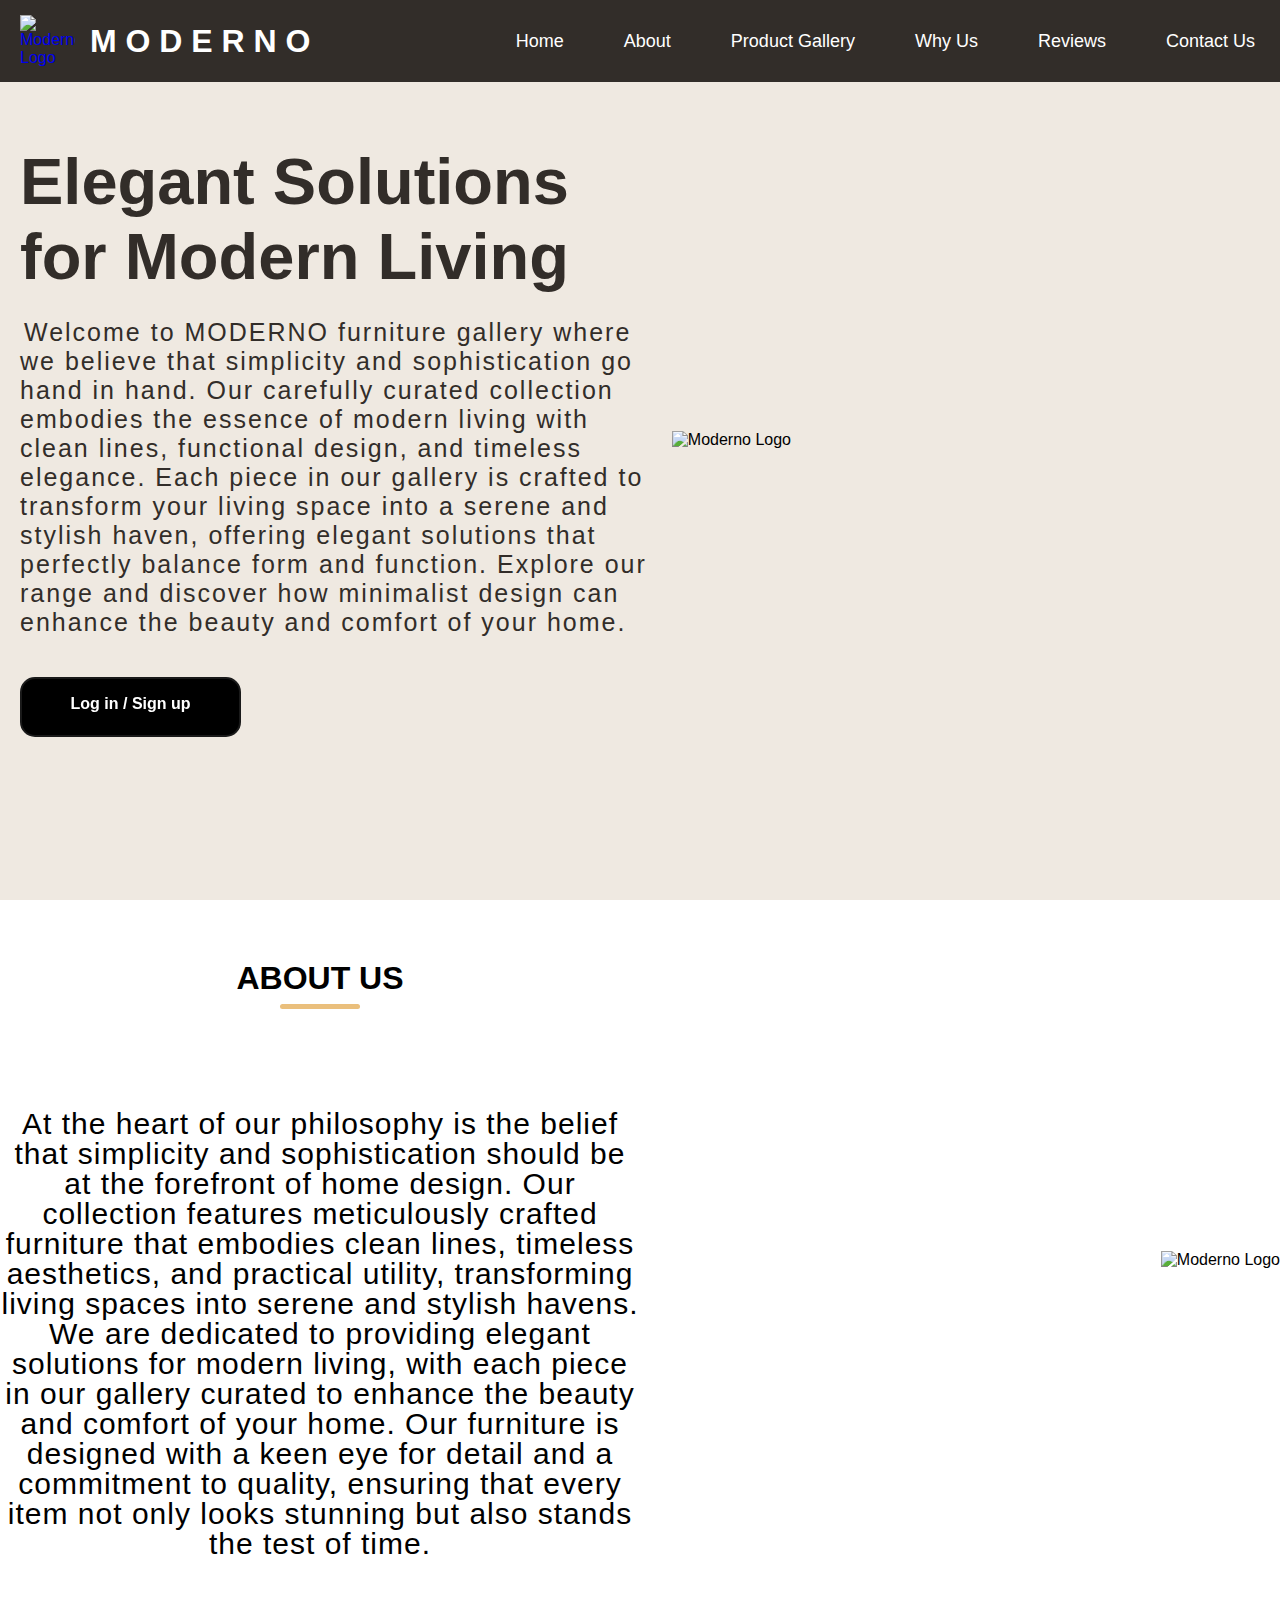
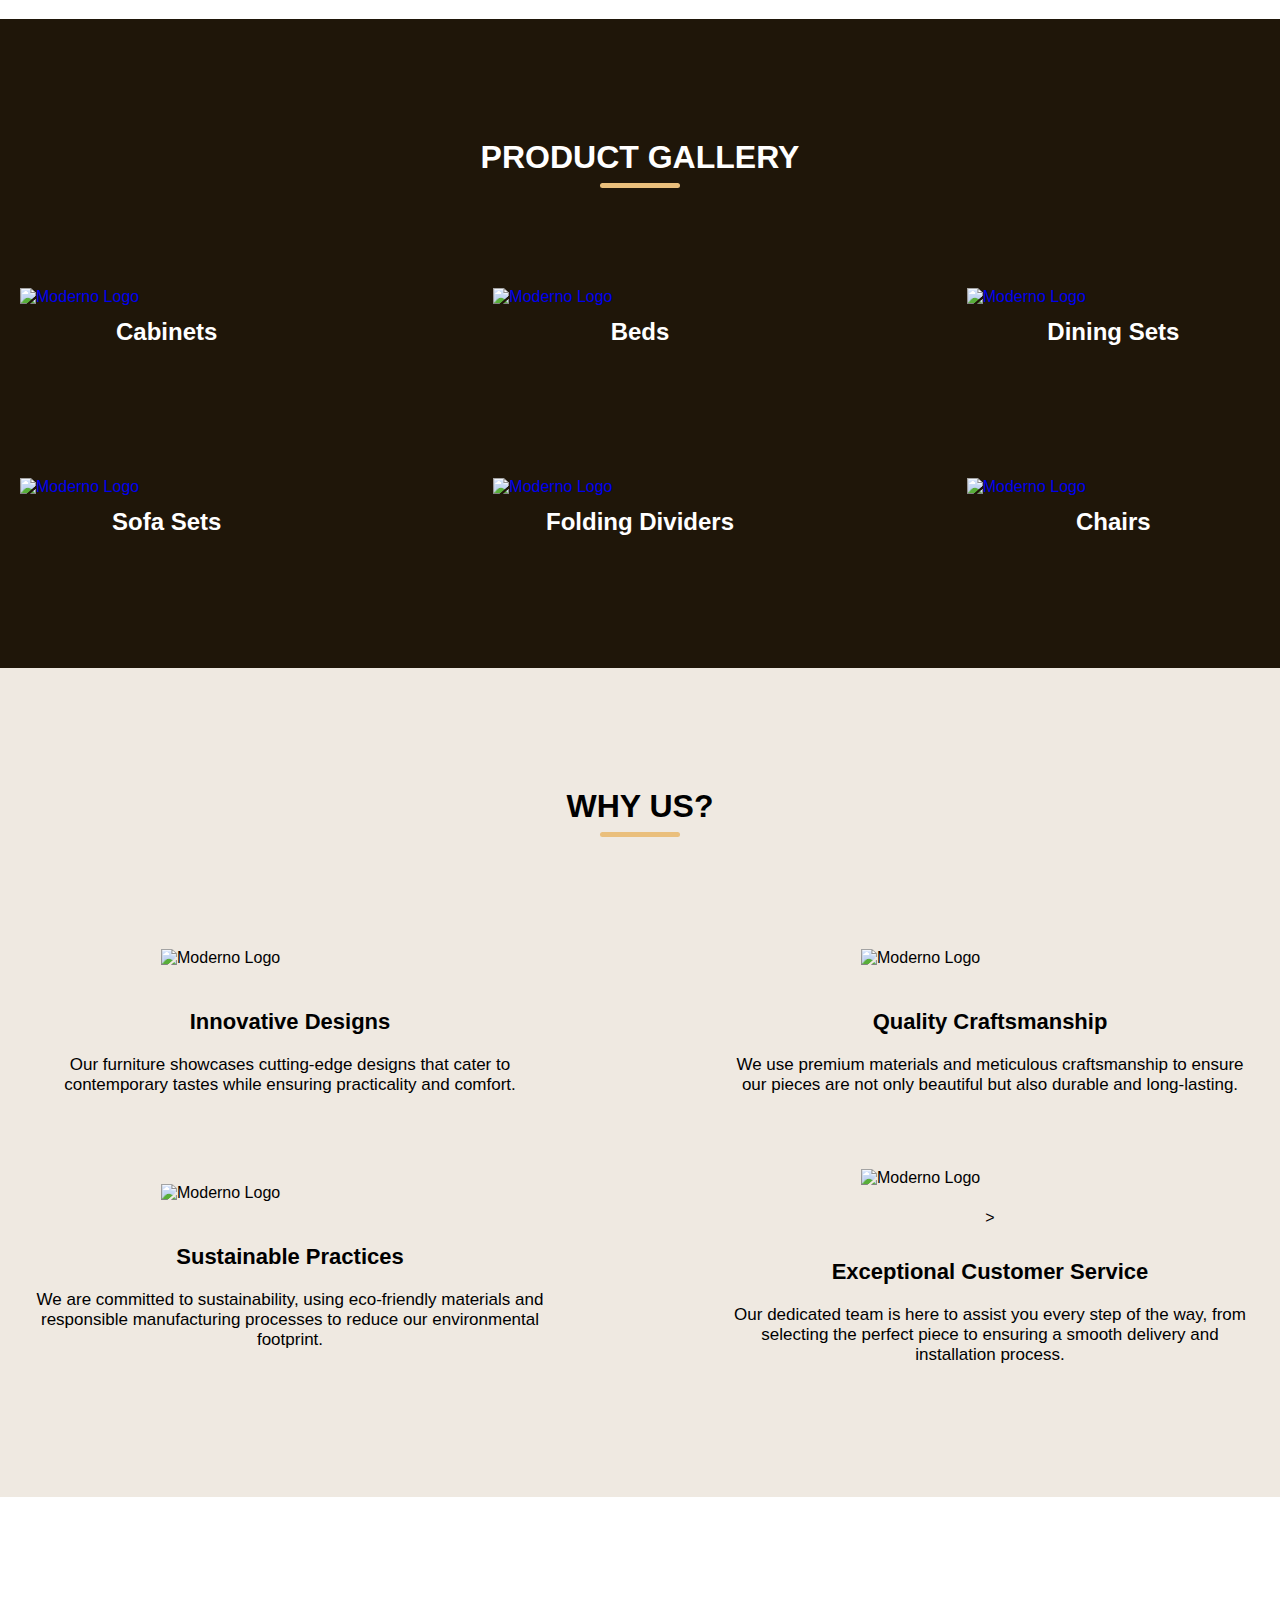
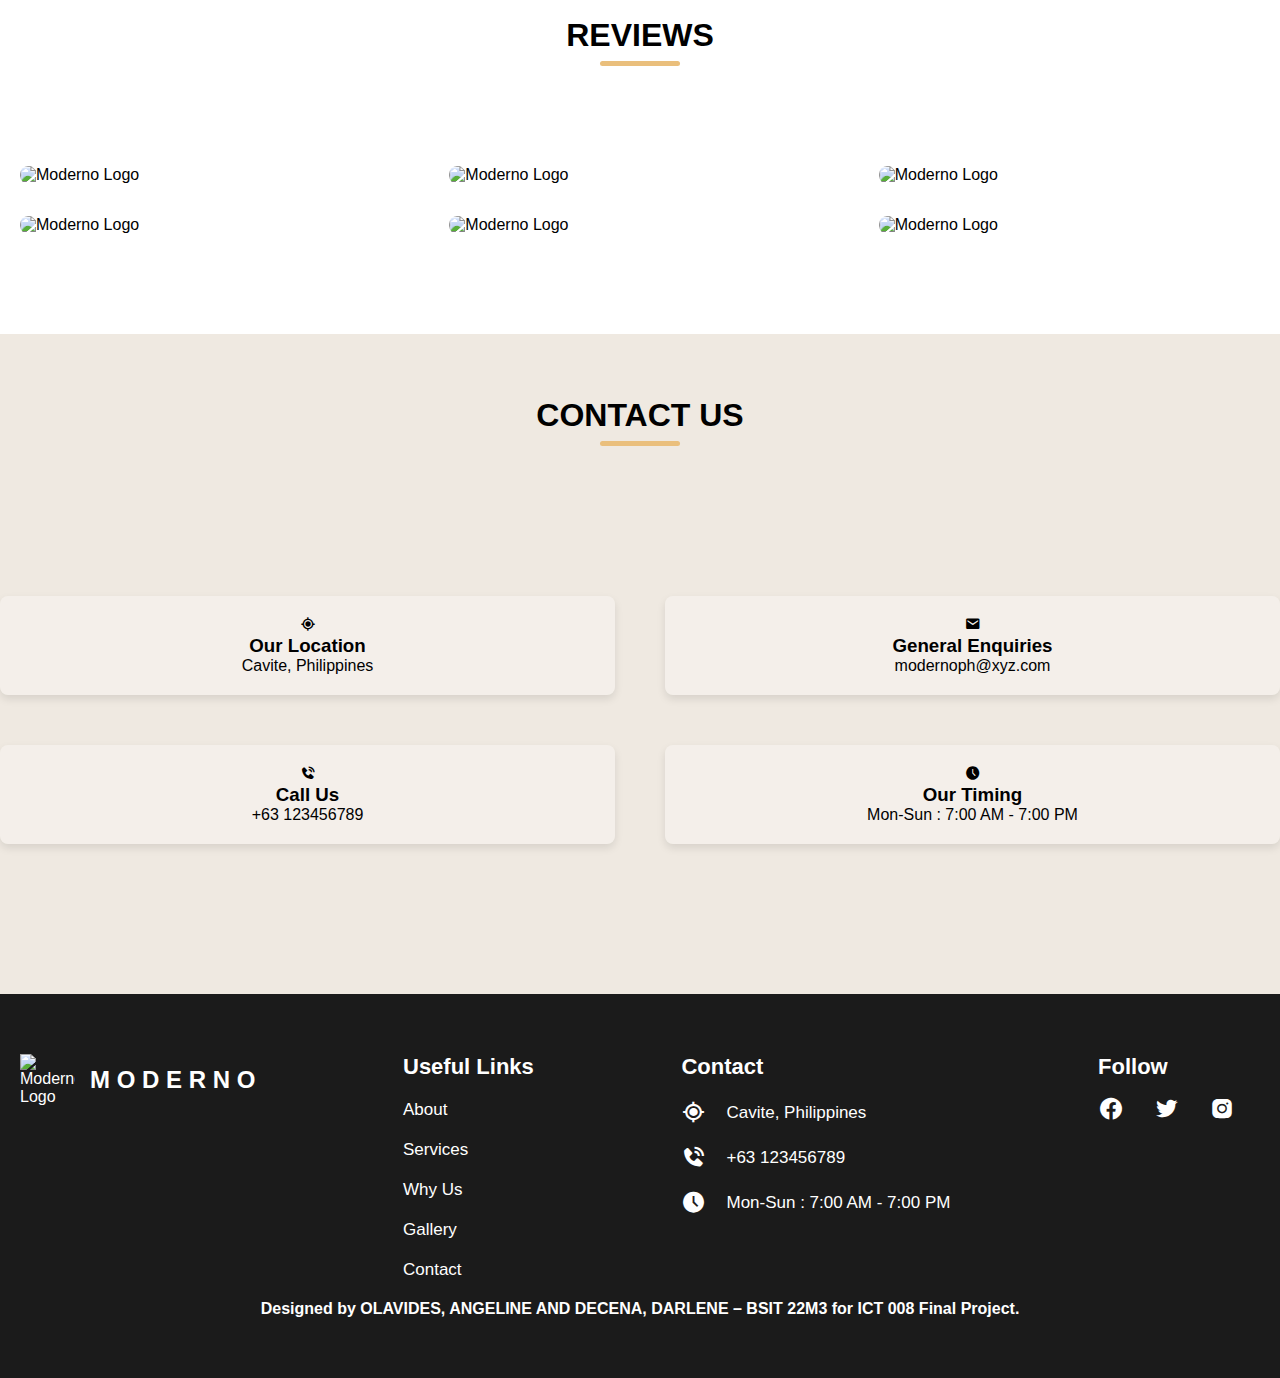
==== index.html @ 993a465d "Add files via upload" ====
<!DOCTYPE html>
<html>
  <head>
    <meta charset="UTF-8" />
    <meta name="viewport" content="width=device-width, initial-scale=1.0" />
    <title>M O D E R N O</title>
    <!-- CSS Link -->
    <link rel="stylesheet" href="style.css" />
    <!-- Box Icon Link for Icons -->
    <link
      href="https://unpkg.com/boxicons@2.1.4/css/boxicons.min.css"
      rel="stylesheet"
    />
  </head>
  <body>
    <!-- Header & Navbar Section -->
    <header>
      <nav>
        <div class="nav_logo">
          <a href="#">
            <img src="C:\Users\ACER\Downloads\Sample HCI\logo.jpg" alt="Moderno Logo" />
            <h2>M O D E R N O</h2>
          </a>
        </div>

        <input type="checkbox" id="click" />
        <label for="click">
          <i class="menu_btn bx bx-menu"></i>
          <i class="close_btn bx bx-x"></i>
        </label>

        <ul>
          <li><a href="#">Home</a></li>
          <li><a href="#about">About</a></li>
          <li><a href="#service">Product Gallery</a></li>
		  <li><a href="#why">Why Us</a></li>
          <li><a href="#gallery">Reviews</a></li>
          <li><a href="#contact">Contact Us</a></li>
        </ul>
      </nav>
    </header>

    <!-- Hero Section -->
    <section class="hero_section">
      <div class="section_container">
        <div class="hero_container">
          <div class="text_section">
            <h2>Elegant Solutions for Modern Living</h2>
          
            <p>
              Welcome to MODERNO furniture gallery
			  where we believe that simplicity and sophistication go hand in hand. 
			  Our carefully curated collection embodies the essence of modern living
			  with clean lines, functional design, and timeless elegance.
			  Each piece in our gallery is crafted to transform your living space
			  into a serene and stylish haven, offering elegant solutions that perfectly
			  balance form and function. Explore our range and discover how minimalist
			  design can enhance the beauty and comfort of your home.
            </p>
			<a href="popup.html" class="button-23" role="button" target="_blank">Log in / Sign up</a>

			
          </div>

          <div class="image_section">
            <img src="C:\Users\ACER\Downloads\Sample HCI\frontpic.png" alt="Moderno Logo" />
          </div>
        </div>
      </div>
    </section>

    <!-- About Us Section -->
    <section class="about_us" id="about">
      <div class="section_container">
        <div class="about_container">
          <div class="text_section">
            <h2 class="section_title">About Us</h2>
            <p>
              At the heart of our philosophy is the belief that simplicity and sophistication should be at the forefront of home design. 
			  Our collection features meticulously crafted furniture that embodies clean lines, timeless aesthetics, and practical utility, 
			  transforming living spaces into serene and stylish havens.
			  We are dedicated to providing elegant solutions for modern living, with each piece in our gallery curated to enhance the beauty
			  and comfort of your home. Our furniture is designed with a keen eye for detail and a commitment to quality, ensuring that every 
			  item not only looks stunning but also stands the test of time.
			  <br>
			  <br>
			  <br>
            </p>
          </div>

          <div class="image_section">
            <img src="C:\Users\ACER\Downloads\Sample HCI\logo.jpg" alt="Moderno Logo" />
          </div>
        </div>
      </div>
    </section>

    <!-- Services Section -->
   <section class="services" id="service">
  <h2 class="section_title">Product Gallery</h2>
  <div class="section_container">
    <div class="service_container">
      <div class="services_items">
        <a href="cabinets.html">
          <img src="C:\Users\ACER\Downloads\Sample HCI\cabinet.jpg" alt="Moderno Logo" />
          <div class="services_text">
            <h3>Cabinets</h3>
          </div>
        </a>
      </div>
          <div class="services_items">
		  <a href="beds.html">
           <img src="C:\Users\ACER\Downloads\Sample HCI\bed.jpg" alt="Moderno Logo" />
            <div class="services_text">			
              <h3>Beds</h3>              
            </div>
			</a>
          </div>
          <div class="services_items">
		   <a href="dining sets.html">
            <img src="C:\Users\ACER\Downloads\Sample HCI\dining.jpg" alt="Moderno Logo" />
            <div class="services_text">
              <h3>Dining Sets</h3>
            </div>
			</a>
          </div>
          <div class="services_items">
		  <a href="sofa sets.html">
            <img src="C:\Users\ACER\Downloads\Sample HCI\sofa.jpg" alt="Moderno Logo" />
            <div class="services_text">
              <h3>Sofa Sets</h3>

            </div>
			</a>
          </div>
          <div class="services_items">
		  <a href="folding dividers.html">
           <img src="C:\Users\ACER\Downloads\Sample HCI\divider.jpg" alt="Moderno Logo" />
            <div class="services_text">
              <h3>Folding Dividers</h3>
            </div>
			</a>
          </div>
          <div class="services_items">
		   <a href="L-Shape Sofas.html">
            <img src="C:\Users\ACER\Downloads\Sample HCI\lshape.jpg" alt="Moderno Logo" />
            <div class="services_text">
              <h3>Chairs</h3>
            </div>
			</a>
          </div>
        </div>
      </div>
    </section>

    <!-- Why Us Section -->
    <section class="why_us" id="why">
      <h2 class="section_title">Why Us?</h2>
      <div class="section_container">
        <div class="why_container">
          <div class="why_items">
            <img src="C:\Users\ACER\Downloads\Sample HCI\innovativedesigns.jpg" alt="Moderno Logo" />
            <div class="why_us_text">
              <h3>Innovative Designs</h3>
              <p>
               Our furniture showcases cutting-edge designs that cater to contemporary 
			   tastes while ensuring practicality and comfort.
              </p>
            </div>
          </div>
          <div class="why_items">
            <img src="C:\Users\ACER\Downloads\Sample HCI\quality.webp" alt="Moderno Logo" />
            <div class="why_us_text">
              <h3>Quality Craftsmanship</h3>
              <p>
               We use premium materials and meticulous craftsmanship to ensure
			   our pieces are not only beautiful but also durable and long-lasting.
              </p>
            </div>
          </div>
          <div class="why_items">
            <img src="C:\Users\ACER\Downloads\Sample HCI\sustainable.webp" alt="Moderno Logo" />
            <div class="why_us_text">
              <h3>Sustainable Practices</h3>
              <p>
                We are committed to sustainability, using eco-friendly materials and 
				responsible manufacturing processes to reduce our environmental footprint.
              </p>
            </div>
          </div>
		  <div class="why_items">
            <img src="C:\Users\ACER\Downloads\Sample HCI\customer.webp" alt="Moderno Logo" />>
            <div class="why_us_text">
              <h3>Exceptional Customer Service</h3>
              <p>
               Our dedicated team is here to assist you every step of the way, from selecting 
			   the perfect piece to ensuring a smooth delivery and installation process.
              </p>
            </div>
          </div>
        </div>
      </div>
    </section>

    <!-- Gallery Section -->
    <section class="gallery" id="gallery">
      <h2 class="section_title">Reviews</h2>
      <div class="section_container">
        <div class="gallery_container">
          <div class="gallery_items">
            <img src="C:\Users\ACER\Downloads\Sample HCI\r1.png" alt="Moderno Logo" />
          </div>
          <div class="gallery_items">
            <img src="C:\Users\ACER\Downloads\Sample HCI\r2.png" alt="Moderno Logo" />
          </div>
          <div class="gallery_items">
            <img src="C:\Users\ACER\Downloads\Sample HCI\r3.png" alt="Moderno Logo" />
          </div>
          <div class="gallery_items">
            <img src="C:\Users\ACER\Downloads\Sample HCI\r4.png" alt="Moderno Logo" />
          </div>
          <div class="gallery_items">
            <img src="C:\Users\ACER\Downloads\Sample HCI\r5.png" alt="Moderno Logo" />
          </div>
          <div class="gallery_items">
            <img src="C:\Users\ACER\Downloads\Sample HCI\r6.png" alt="Moderno Logo" />
          </div>
        </div>
      </div>
    </section>

    <!-- Contact Section -->
    <!-- Contact Section -->
<section class="contact" id="contact">
  <h2 class="section_title">Contact Us</h2>
  <div class="section_container">
    <div class="contact_container">
      <!-- Each contact item should be wrapped in a contact_item div -->
      <div class="contact_item">
        <div class="contact_items">
          <i class="bx bx-current-location"></i>
          <div class="contact_details">
            <h3>Our Location</h3>
            <p>Cavite, Philippines</p>
          </div>
        </div>
      </div>

      <div class="contact_item">
        <div class="contact_items">
          <i class="bx bxs-envelope"></i>
          <div class="contact_details">
            <h3>General Enquiries</h3>
            <p>modernoph@xyz.com</p>
          </div>
        </div>
      </div>

      <div class="contact_item">
        <div class="contact_items">
          <i class="bx bxs-phone-call"></i>
          <div class="contact_details">
            <h3>Call Us</h3>
            <p>+63 123456789</p>
          </div>
        </div>
      </div>

      <div class="contact_item">
        <div class="contact_items">
          <i class="bx bxs-time-five"></i>
          <div class="contact_details">
            <h3>Our Timing</h3>
            <p>Mon-Sun : 7:00 AM - 7:00 PM</p>
          </div>
        </div>
      </div>
    </div>
  </div>
</section>


    <!-- Footer Section -->
    <footer>
      <div class="section_container">
        <div class="footer_section">
          <div class="footer_logo">
            <a href="index.html">
              <img src="C:\Users\ACER\Downloads\Sample HCI\logo.jpg" alt="Moderno Logo" />
              <h2>M O D E R N O</h2>
            </a>
          </div>

          <div class="useful_links">
            <h3>Useful Links</h3>
            <ul>
              <li><a href="#about">About</a></li>
              <li><a href="#service">Services</a></li>
              <li><a href="#why">Why Us</a></li>
              <li><a href="#gallery">Gallery</a></li>
              <li><a href="#contact">Contact</a></li>
            </ul>
          </div>

          <div class="contact_us">
            <h3>Contact</h3>
            <ul>
              <li>
                <i class="bx bx-current-location"></i>
                <span>Cavite, Philippines</span>
              </li>
              <li>
                <i class="bx bxs-phone-call"></i> <span>+63 123456789</span>
              </li>
              <li>
                <i class="bx bxs-time-five"></i>
                <span>Mon-Sun : 7:00 AM - 7:00 PM</span>
              </li>
            </ul>
          </div>

          <div class="follow_us">
            <h3>Follow</h3>
            <i class="bx bxl-facebook-circle"></i>
            <i class="bx bxl-twitter"></i>
            <i class="bx bxl-instagram-alt"></i>
          </div>
        </div>
      </div>
	  <h4 style =text-align:center>Designed by OLAVIDES, ANGELINE AND DECENA, DARLENE – BSIT 22M3 for ICT 008 Final Project.</h4>
    </footer>
  </body>
</html>
---- style.css ----
/* Importing Google font - Poppins */
@import url("https://fonts.googleapis.com/css2?family=Poppins:wght@400;500;600;700&display=swap");

* {
    margin: 0;
    padding: 0;
    box-sizing: border-box;
    font-family: "Helvetica", sans-serif;
}


/* Defining Custome Variables */
:root {
    /* Colors */
    --primary-color: #492d25;
    --secondary-color: #Eabf7c;
    --dark-color: #1f1609;
    --white-color: #fff;
    --light-gray-color: #efe9e1;

    /* Site Max-Width */
    --site-max-width: 1300px;
}

html {
    scroll-behavior: smooth;
}

body {
    background-color: var(--white-color);
}

/* Setting for the whole website */
a {
    text-decoration: none;
}

ul {
    list-style: none;
}

.section_container {
    margin: 0 auto;
    max-width: var(--site-max-width);
}

.section_title {
    text-align: center;
    padding: 60px 0 100px;
    font-size: 32px;
    font-family: "Helvetica", sans-serif;
    text-transform: uppercase;
}

.section_title::after {
    content: '';
    width: 80px;
    background: var(--secondary-color);
    height: 5px;
    display: block;
    margin: 7px auto 0;
    border-radius: 8px;
}

/* Styling for the header section */
header {
    position: fixed;
    top: 0;
    width: 100%;
    z-index: 1;
    background: #322d29;
}

nav {
    display: flex;
    padding: 15px 0 15px 20px;
    justify-content: space-between;
    align-items: center;
    margin: 0 auto;
    max-width: var(--site-max-width);
}

nav .nav_logo a {
    display: flex;
    gap: 15px;
    align-items: center;
}

nav .nav_logo a img {
    max-width: 55px;
}

nav .nav_logo h2 {
    color: var(--white-color);
    font-weight: 600;
    font-size: 32px;
}

nav ul {
    display: flex;
    gap: 10px;
}

nav ul li a {
    display: block;
    padding: 10px 25px;
    font-size: 18px;
    font-weight: 500;
    color: var(--white-color);
    border-radius: 30px;
    transition: all 0.2s ease;
}

nav ul li a:hover {
    color: var(--primary-color);
    background-color: var(--secondary-color);
}

nav label {
    font-size: 32px;
    color: var(--white-color);
    cursor: pointer;
}

label .menu_btn,
label .close_btn {
    display: none;
}

#click {
    display: none;
}
/* Hero Section */
.hero_section {
    min-height: 100vh;
    background: var(--light-gray-color);
}

.hero_container {
    display: flex;
    gap: 20px;
    padding: 20px;
    align-items: center;
    padding-top: 85px;
    min-height: calc(100vh - 85px);
    justify-content: space-between;
}
/* Elegant Solutions for Modern Living */
.hero_container .text_section h2 {
    font-size: 65px;
    color: #322d29;
}


/* sa baba ng MAMAMOPINKKKKKKKKK */
.hero_container .text_section p {
    font-size: 25px;
    font-weight: 400;
    color:#322d29 ;
    margin: 24px 0 40px;
    max-width: 100%;
	text-indent: 4px;
	letter-spacing: 2px;
	
}


.hero_container .hero_section_button .button:last-child {
    color: var(--white-color);
    border-color: var(--white-color);
    background: none;
}

.hero_container .hero_section_button .button:first-child:hover {
    color: var(--white-color);
    background: transparent;
    border-color: var(--white-color);
}

.hero_container .hero_section_button .button:last-child:hover {
    color: var(--primary-color);
    background: var(--secondary-color);
    border-color: var(--secondary-color);
}

.hero_container .image_section {
    max-width: 100%;
}

.hero_container .image_section img {
    width: 100%;
}

.hero_container .image_section {
    width: 500%; /* Adjust the percentage as needed */
	margin: 0%;
	padding: 0%;
}





/* CSS */
.button-23 {
  appearance: none;
  background-color: #000000;
  border: 2px solid #1A1A1A;
  border-radius: 15px;
  box-sizing: border-box;
  color: #FFFFFF;
  cursor: pointer;
  display: inline-block;
  font-family: Roobert,-apple-system,BlinkMacSystemFont,"Segoe UI",Helvetica,Arial,sans-serif,"Apple Color Emoji","Segoe UI Emoji","Segoe UI Symbol";
  font-size: 16px;
  font-weight: 600;
  line-height: normal;
  margin: 0;
  min-height: 60px;
  min-width: 0;
  outline: none;
  padding: 16px 24px;
  text-align: center;
  text-decoration: none;
  transition: all 300ms cubic-bezier(.23, 1, 0.32, 1);
  user-select: none;
  -webkit-user-select: none;
  touch-action: manipulation;
  width: 35%;
  will-change: transform;
}

.button-23:disabled {
  pointer-events: none;
}

.button-23:hover {
  box-shadow: rgba(0, 0, 0, 0.25) 0 8px 15px;
  transform: translateY(-2px);
}

.button-23:active {
  box-shadow: none;
  transform: translateY(0);
}
}


/* About Us Section */
.about_us {
    padding: 60px 20px 120px;
    background:#5e503f;
}

.about_container {
    display: flex;
    justify-content: space-between;
    gap: 20px;
    align-items: center;
}

.about_container .text_section {
    max-width: 50%;
}

.about_container .text_section p {
    font-size: 30px;
    font-weight: 500;
    letter-spacing: 1px;
    line-height: 30px;
    text-align: center;
}

.about_container .image_section {
    max-width: 100%;
}

.about_container .image_section img {
    width: 100%;
}

/* Services Section */

/* Hover effect on images */
.services_items img {
    transition: transform 0.3s ease;
}

.services_items:hover img {
    transform: scale(1.1);
}

/* Text color */
.services_items .services_text h3,
.services_items .services_text p {
    color: var(--white-color);
    transition: color 0.3s ease;
}

/* Text color on hover */
.services_items:hover .services_text h3,
.services_items:hover .services_text p {
    color: var(--secondary-color);
}

.services {
    background: var(--dark-color);
    color: var(--white-color);
    padding: 60px 20px 120px;
}

.services .service_container {
    display: flex;
    justify-content: space-between;
    gap: 120px;
    align-items: center;
    flex-wrap: wrap;
}

.section_container .services_items img {
    width: 100%;
}

.section_container .services_items {
    width: calc(100% / 3 - 120px);
}

.services_items .services_text {
    text-align: center;
}

.services_items .services_text h3 {
    margin: 12px 0;
    font-weight: 600;
    font-size: 24px;
}

.services_items .services_text p {
    font-size: 17px;
	
}

/* Why Us Section */
.why_us {
    background: var(--light-gray-color);
    padding: 60px 20px 120px;
}

.why_us .why_container {
    display: flex;
    justify-content: space-between;
    gap: 50px;
    align-items: center;
    flex-wrap: wrap;
}

.why_container .why_items img {
    width: 50%;
    margin-bottom: 10px;
}

.why_container .why_items {
    width: calc(100% / 2 - 80px);
    padding: 12px;
    display: flex;
    flex-direction: column;
    align-items: center;
    gap: 12px;
}

.why_items .why_us_text {
    text-align: center;
}

.why_items .why_us_text h3 {
    margin: 20px 0;
    font-size: 22px;
}

.why_items .why_us_text p {
    font-size: 17px;
}

/* Gallery Section */
.gallery {
    background: var(--white-color);
    padding: 60px 20px 100px;
}

.gallery .gallery_container {
    display: flex;
    justify-content: space-between;
    gap: 32px;
    align-items: center;
    flex-wrap: wrap;
}

.gallery_container .gallery_items {
    width: calc(100% / 3 - 32px);
    overflow: hidden;
    border-radius: 8px;
}

.gallery .gallery_container img {
    width: 100%;
    border-radius: 8px;
    transition: transform 0.4s ease;
}

.gallery_container .gallery_items:hover img {
    transform: scale(1.3);
}

/* Contact Section */
.contact {
    background: var(--light-gray-color);
    padding: 3px 0 100px;
}

.contact_container {
  display: flex;
  flex-wrap: wrap; /* Allow items to wrap onto new lines */
  gap: 50px;
  justify-content: vertical; /* Center items horizontally */
  align-items: center; /* Center items vertically */
  max-width: 100%; /* Ensure it doesn't exceed the full width of the viewport */
  margin: 50px auto;
  
}

.contact_item {


   flex: 1 0 calc(50% - 50px);
  text-align: center;
  background-color: rgba(255, 255, 255, 0.3); /* Adjust the alpha (opacity) value */
  padding: 20px;
  border-radius: 8px;
  box-shadow: 0 4px 8px rgba(0, 0, 0, 0.1); /* Optional: Adding a box shadow */
}

.contact_text .contact_items {
    display: flex;
    gap: 25px;
    margin: 80px 0;
}

.contact_text .contact_items i {
    font-size: 32px;
    margin-top: 5px;
}

/* Footer Section */
footer {
    background: #1b1b1b;
    color: var(--white-color);
    padding: 60px 20px;
}

.footer_section {
    display: flex;
    justify-content: space-between;
}

.footer_section h3 {
    font-size: 22px;
    margin-bottom: 16px;
    font-weight: 600;
}

.footer_section .footer_logo a {
    display: flex;
    gap: 15px;
    align-items: center;
    color: var(--white-color);
}

.footer_section .footer_logo a img {
    max-width: 55px;
}

.footer_section .footer_logo a h2 {
    font-weight: 600;
}

.footer_section .useful_links ul li {
    margin: 20px 0;
}

.footer_section .useful_links ul li a {
    color: var(--white-color);
    font-size: 17px;
}

.footer_section .useful_links ul li a:hover {
    text-decoration: underline;
}

.footer_section .contact_us ul li {
    margin: 20px 0;
    display: flex;
    align-items: center;
    gap: 20px;
}

.footer_section .contact_us ul li i {
    font-size: 25px;
}

.footer_section .contact_us ul li span {
    font-size: 17px;
}

.footer_section .follow_us i {
    font-size: 26px;
    margin-right: 25px;
    cursor: pointer;
    transition: all 0.3s ease;
}

.footer_section .follow_us i:hover {
    color: var(--secondary-color);
}


/* Responsive Media Query code for max-width: 1024px */

@media screen and (max-width: 1024px) {
    nav {
        padding: 15px 20px;
    }

    label .menu_btn {
        display: block;
    }

    nav ul {
        display: block;
        background: var(--white-color);
        position: absolute;
        top: 75px;
        left: -100%;
        overflow-y: auto;
        width: 100%;
        height: 100vh;
        text-align: center;
        transition: all 0.15s ease;
    }

    #click:checked~ul {
        left: 0;
    }

    #click:checked~label .close_btn {
        display: block;
    }

    #click:checked~label .menu_btn {
        display: none;
    }

    nav ul li {
        display: block;
        padding: 8px 12px;
        width: 48%;
        margin: 24px auto;
    }

    nav ul li a {
        color: var(--dark-color);
    }

    .hero_container {
        flex-direction: column-reverse;
        align-items: center;
        padding-bottom: 32px;
    }

    .hero_container .image_section {
        max-width: 100%;
        text-align: center;
    }

    .hero_container .image_section img {
        max-width: 90%;
        align-items: center;
    }

    .hero_container .text_section {
        max-width: 100%;
        text-align: center;
        display: flex;
        flex-direction: column;
        align-items: center;
    }

    .hero_container .text_section p {
        max-width: 100%;
    }

    .about_container {
        flex-direction: column;
    }

    .about_container .text_section {
        max-width: 100%;
    }

    .services .service_container {
        gap: 50px;
    }

    .section_container .services_items {
        width: calc(100% / 2 - 50px);
    }

    .why_us .why_container {
        gap: 50px;
    }

    .why_container .why_items {
        width: calc(100% / 2 - 50px);
    }

    .gallery .gallery_container {
        justify-content: center;
    }

    .gallery_container .gallery_items {
        width: calc(100% / 2 - 50px);
    }

    .contact_container {
        flex-direction: column-reverse;
    }

    .contact_text .contact_items {
        margin: 25px 0;
    }

    .contact_container .contact_form {
        max-width: 100%;
    }

    .footer_section {
        flex-direction: column;
        gap: 24px;
    }

    .footer_section .useful_links {
        text-align: start;
    }
}

/* Responsive Media Query code for max-width: 576px */
@media screen and (max-width: 576px) {
    .section_title {
        padding: 50px 0;
    }

    nav .nav_logo a img,
    .footer_section .footer_logo a img {
        max-width: 45px;
    }

    nav .nav_logo h2 {
        font-size: 30px;
    }

    .hero_container {
        justify-content: space-evenly;
    }

    .hero_container .text_section h2 {
        font-size: 30px;
    }

    .hero_container .text_section h3 {
        font-size: 26px;
    }

    .hero_container .image_section img {
        max-width: 80%;
    }

    .hero_container .text_section p {
        font-size: 17px;
    }

    .about_container .image_section {
        max-width: 70%;
    }

    .button {
        padding: 10px 20px !important;
        font-size: 15px !important;
    }

    .section_container .services_items,
    .why_container .why_items {
        width: 100%;
        text-align: center;
    }

    .gallery_container .gallery_items {
        flex-direction: column;
        width: 100%;
    }

    .services .service_container,
    .why_us .why_container {
        gap: 70px;
    }

    .section_container .services_items img {
        max-width: 80%;
    }
}
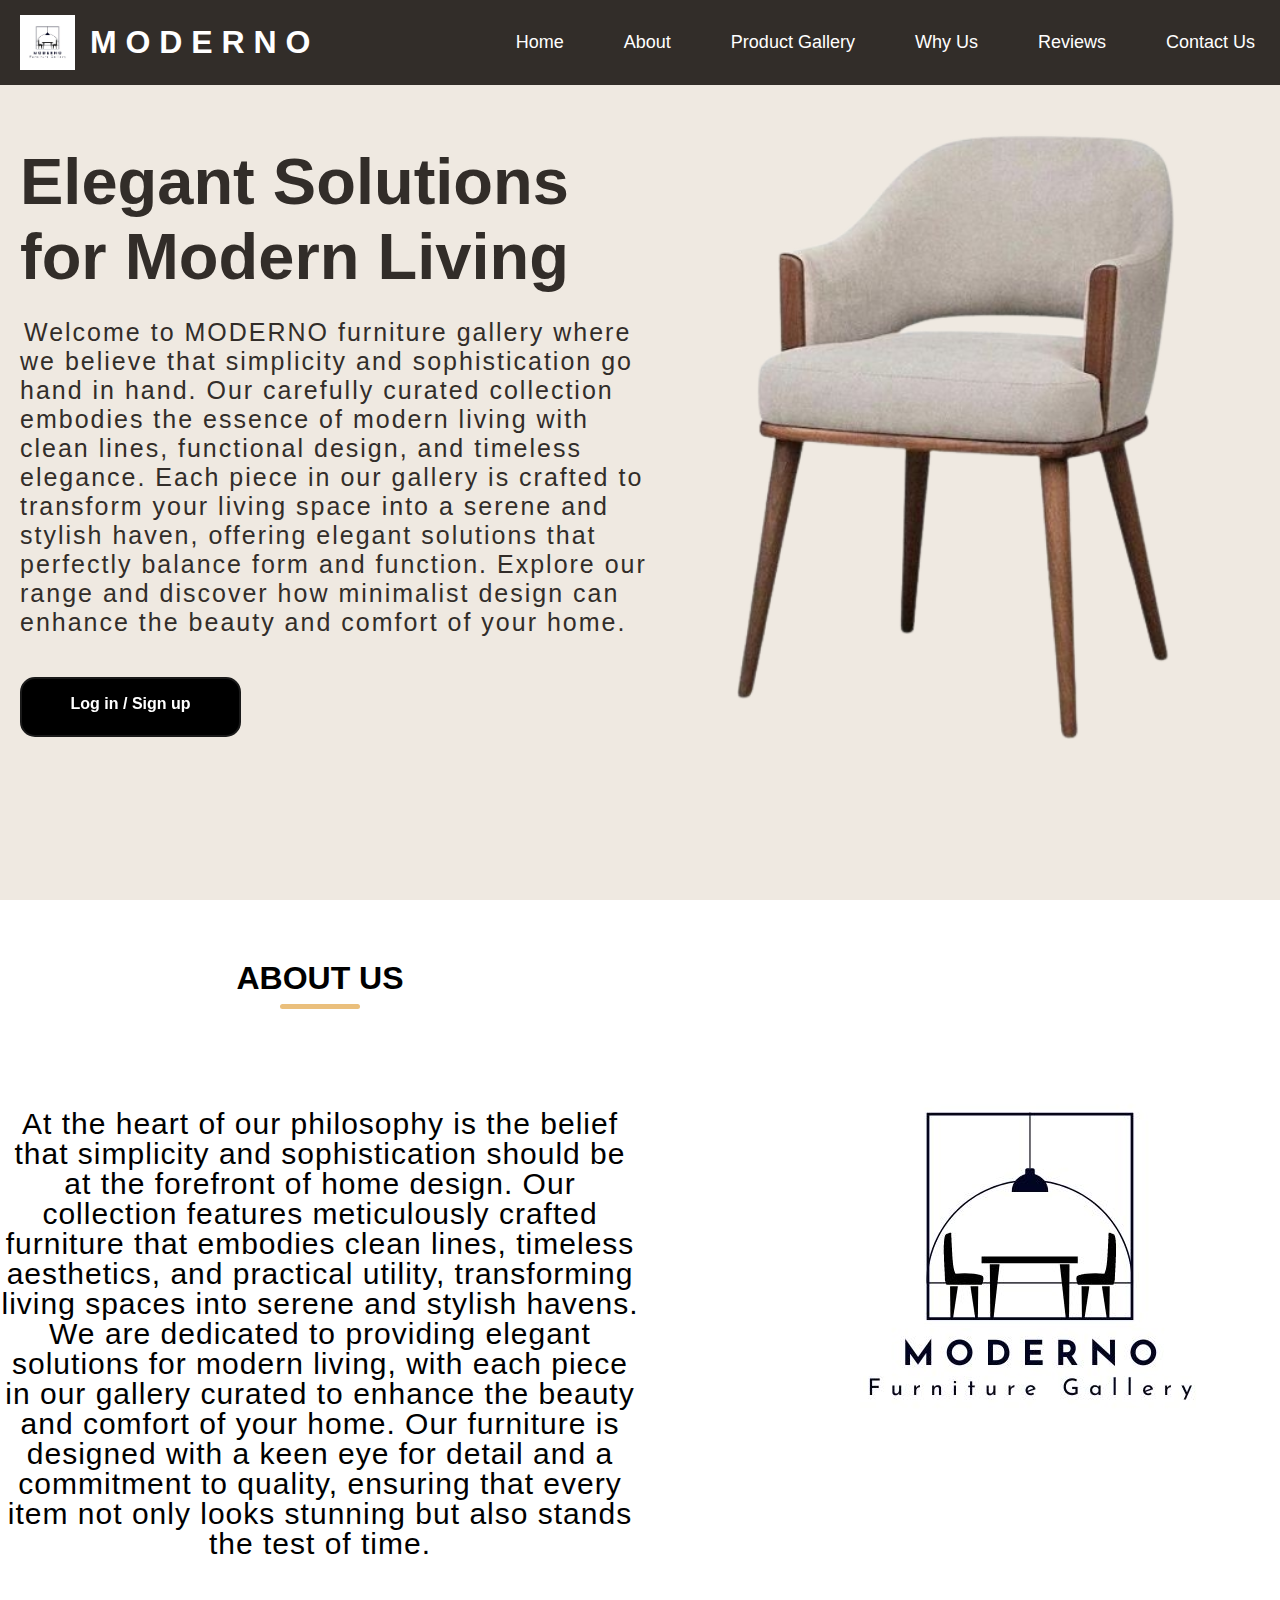
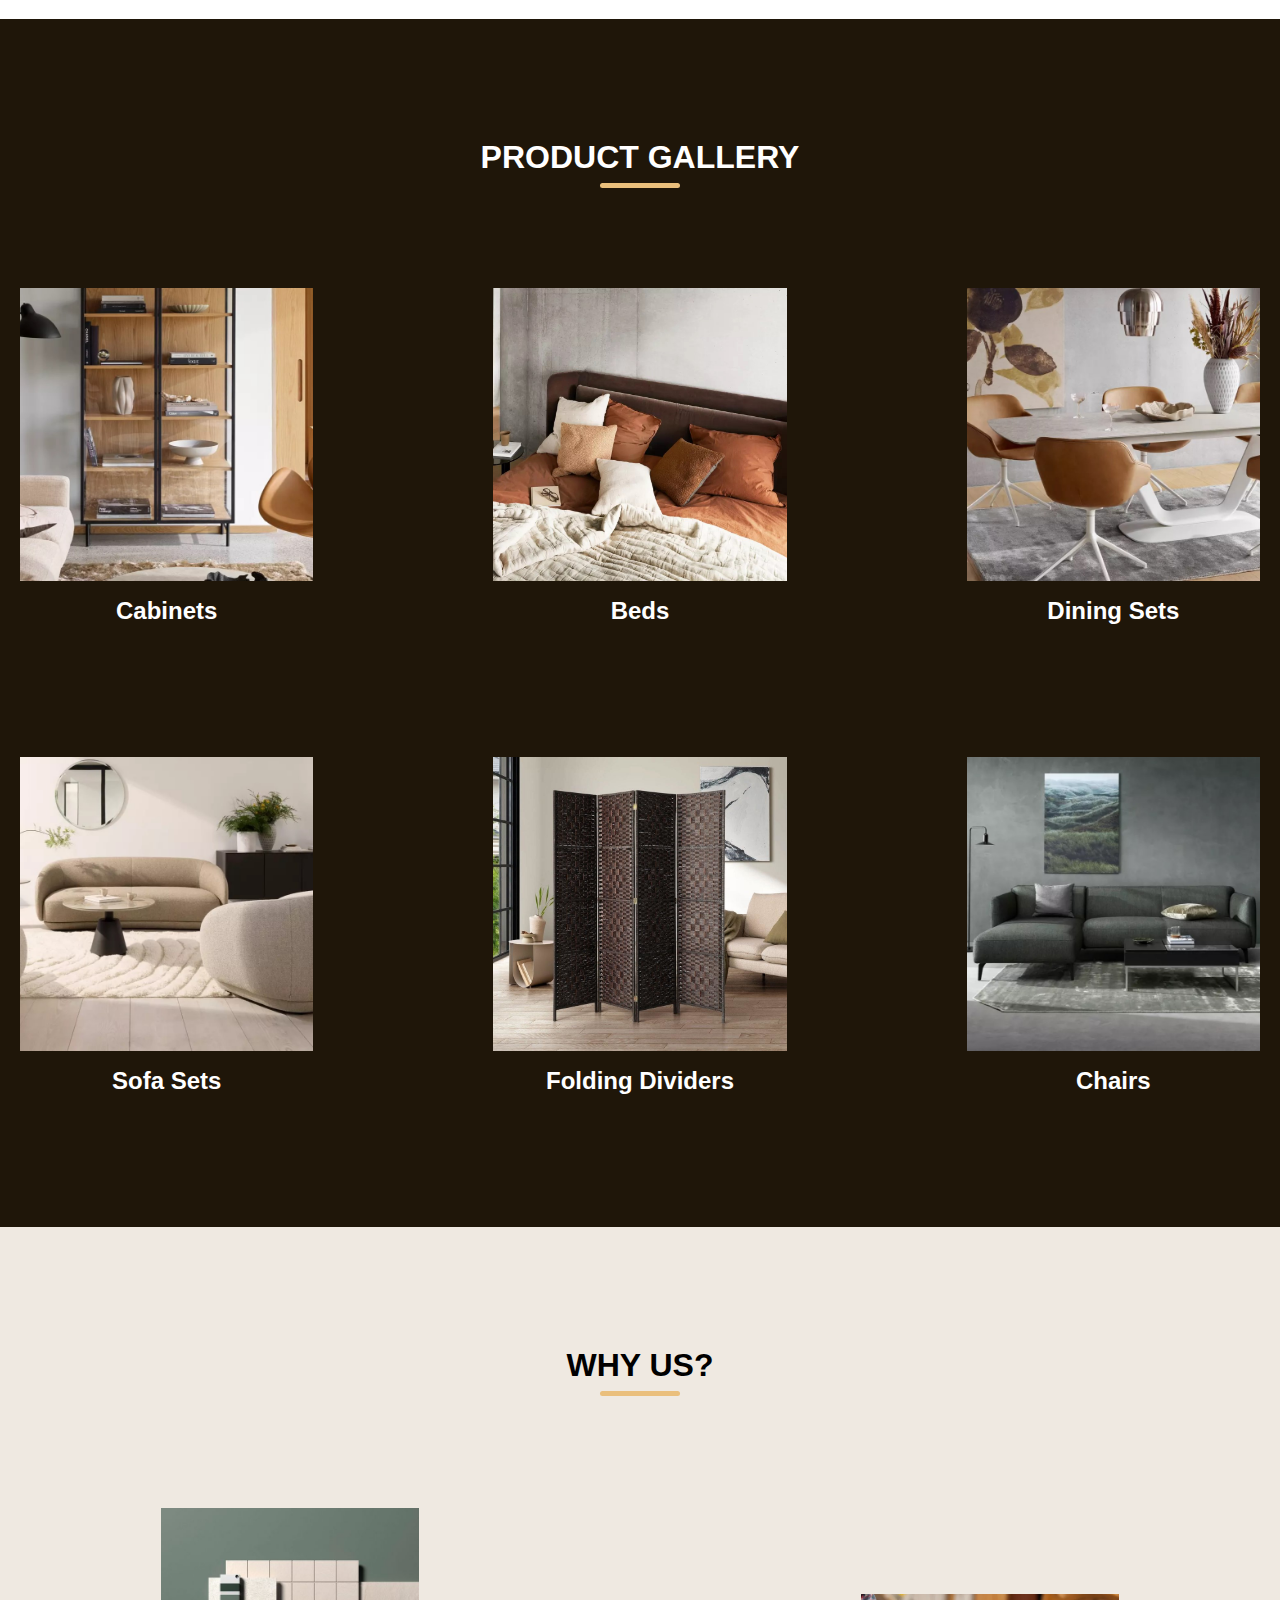
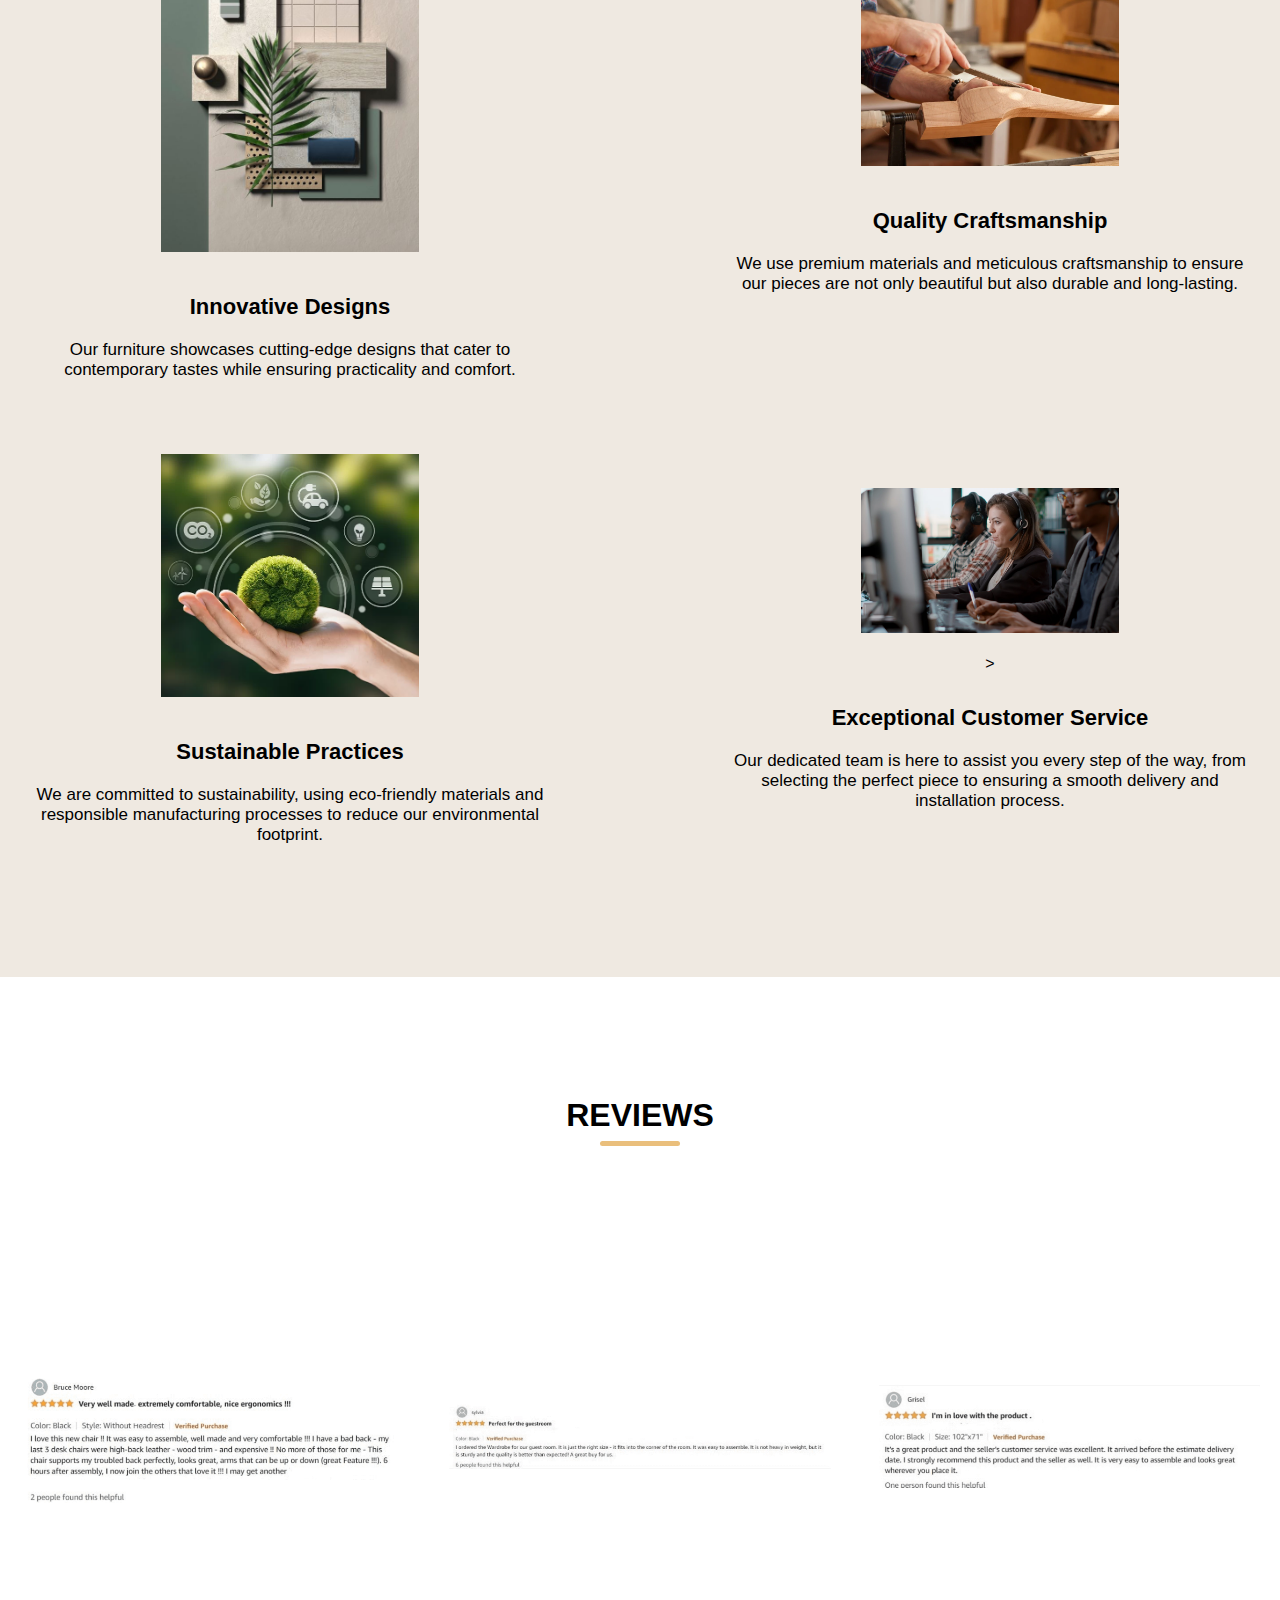
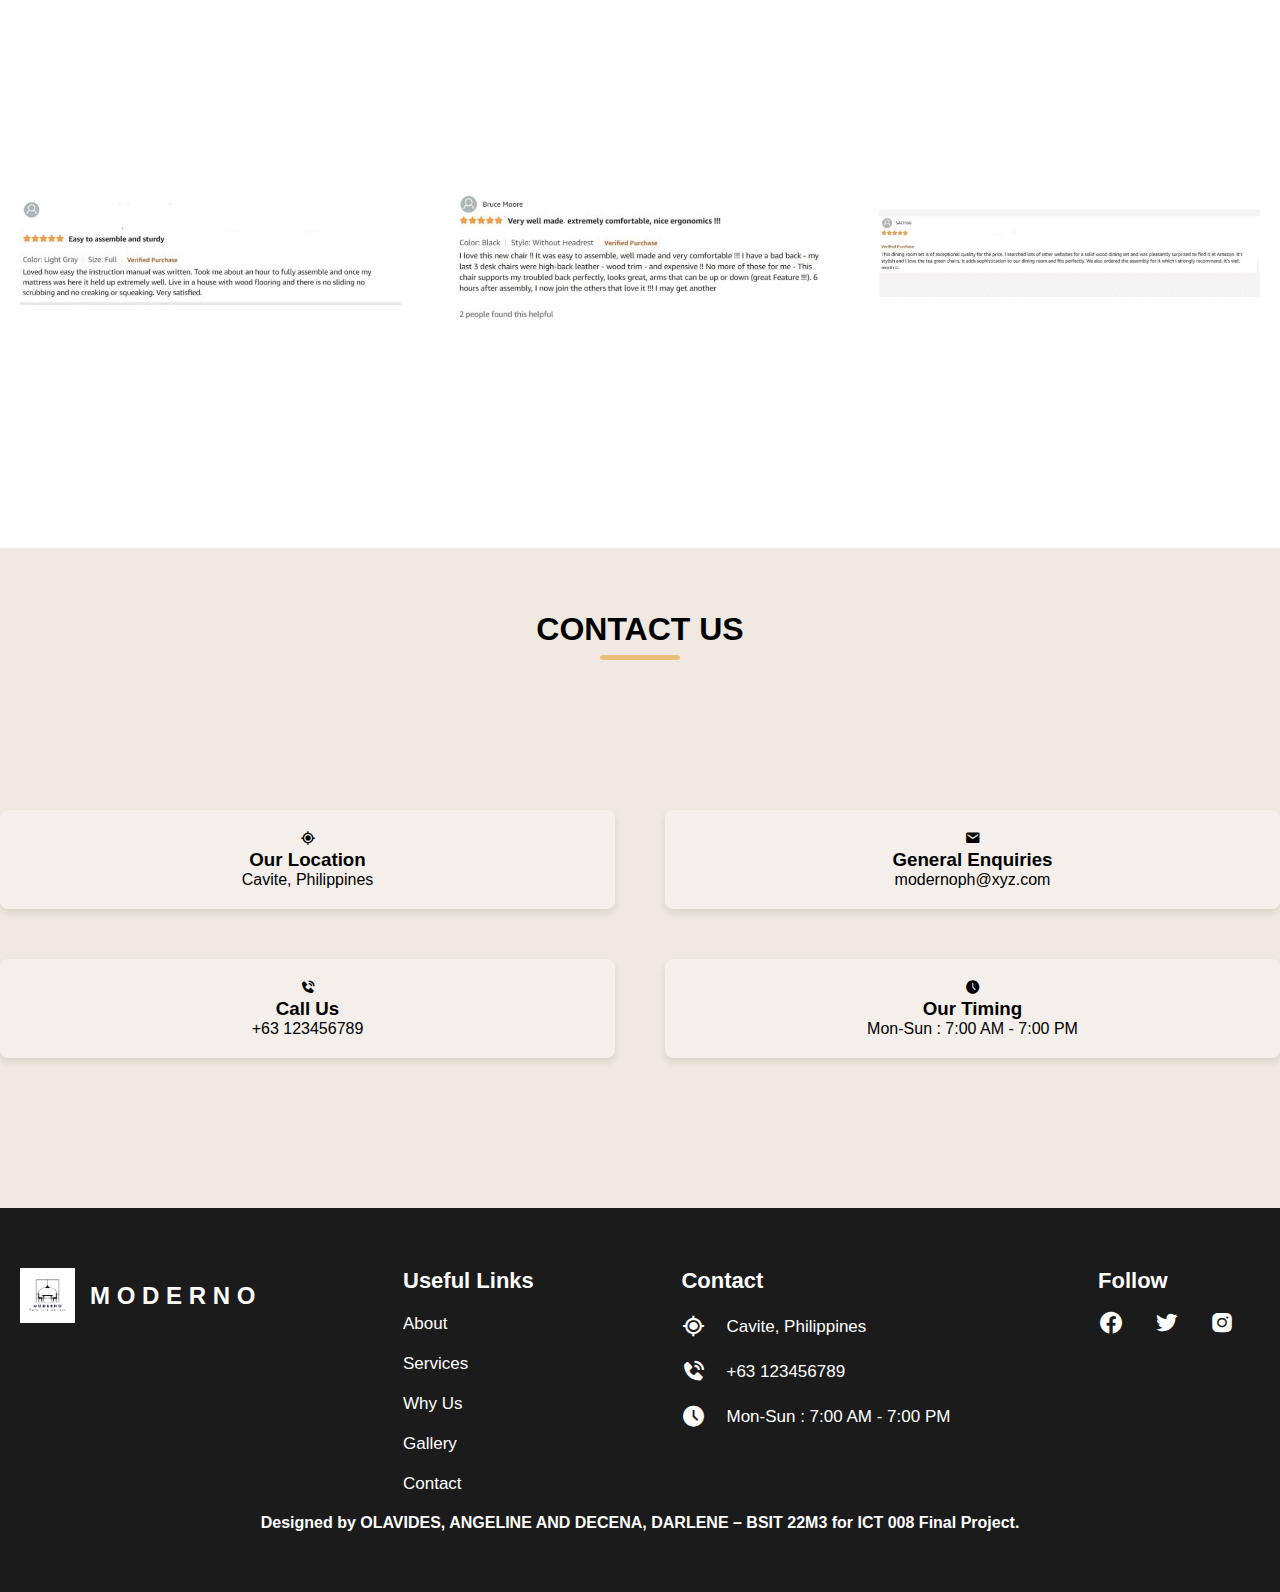
==== commit e6f2cd36: "Update index.html" ====
--- a/index.html
+++ b/index.html
@@ -18,7 +18,7 @@
       <nav>
         <div class="nav_logo">
           <a href="#">
-            <img src="C:\Users\ACER\Downloads\Sample HCI\logo.jpg" alt="Moderno Logo" />
+            <img src="logo.jpg" alt="Moderno Logo" />
             <h2>M O D E R N O</h2>
           </a>
         </div>
@@ -63,7 +63,7 @@
           </div>
 
           <div class="image_section">
-            <img src="C:\Users\ACER\Downloads\Sample HCI\frontpic.png" alt="Moderno Logo" />
+            <img src="frontpic.png" alt="Moderno Logo" />
           </div>
         </div>
       </div>
@@ -89,7 +89,7 @@
           </div>
 
           <div class="image_section">
-            <img src="C:\Users\ACER\Downloads\Sample HCI\logo.jpg" alt="Moderno Logo" />
+            <img src="logo.jpg" alt="Moderno Logo" />
           </div>
         </div>
       </div>
@@ -102,7 +102,7 @@
     <div class="service_container">
       <div class="services_items">
         <a href="cabinets.html">
-          <img src="C:\Users\ACER\Downloads\Sample HCI\cabinet.jpg" alt="Moderno Logo" />
+          <img src="cabinet.jpg" alt="Moderno Logo" />
           <div class="services_text">
             <h3>Cabinets</h3>
           </div>
@@ -110,7 +110,7 @@
       </div>
           <div class="services_items">
 		  <a href="beds.html">
-           <img src="C:\Users\ACER\Downloads\Sample HCI\bed.jpg" alt="Moderno Logo" />
+           <img src="bed.jpg" alt="Moderno Logo" />
             <div class="services_text">			
               <h3>Beds</h3>              
             </div>
@@ -118,7 +118,7 @@
           </div>
           <div class="services_items">
 		   <a href="dining sets.html">
-            <img src="C:\Users\ACER\Downloads\Sample HCI\dining.jpg" alt="Moderno Logo" />
+            <img src="dining.jpg" alt="Moderno Logo" />
             <div class="services_text">
               <h3>Dining Sets</h3>
             </div>
@@ -126,7 +126,7 @@
           </div>
           <div class="services_items">
 		  <a href="sofa sets.html">
-            <img src="C:\Users\ACER\Downloads\Sample HCI\sofa.jpg" alt="Moderno Logo" />
+            <img src="sofa.jpg" alt="Moderno Logo" />
             <div class="services_text">
               <h3>Sofa Sets</h3>
 
@@ -135,7 +135,7 @@
           </div>
           <div class="services_items">
 		  <a href="folding dividers.html">
-           <img src="C:\Users\ACER\Downloads\Sample HCI\divider.jpg" alt="Moderno Logo" />
+           <img src="divider.jpg" alt="Moderno Logo" />
             <div class="services_text">
               <h3>Folding Dividers</h3>
             </div>
@@ -143,7 +143,7 @@
           </div>
           <div class="services_items">
 		   <a href="L-Shape Sofas.html">
-            <img src="C:\Users\ACER\Downloads\Sample HCI\lshape.jpg" alt="Moderno Logo" />
+            <img src="lshape.jpg" alt="Moderno Logo" />
             <div class="services_text">
               <h3>Chairs</h3>
             </div>
@@ -159,7 +159,7 @@
       <div class="section_container">
         <div class="why_container">
           <div class="why_items">
-            <img src="C:\Users\ACER\Downloads\Sample HCI\innovativedesigns.jpg" alt="Moderno Logo" />
+            <img src="innovativedesigns.jpg" alt="Moderno Logo" />
             <div class="why_us_text">
               <h3>Innovative Designs</h3>
               <p>
@@ -169,7 +169,7 @@
             </div>
           </div>
           <div class="why_items">
-            <img src="C:\Users\ACER\Downloads\Sample HCI\quality.webp" alt="Moderno Logo" />
+            <img src="quality.webp" alt="Moderno Logo" />
             <div class="why_us_text">
               <h3>Quality Craftsmanship</h3>
               <p>
@@ -179,7 +179,7 @@
             </div>
           </div>
           <div class="why_items">
-            <img src="C:\Users\ACER\Downloads\Sample HCI\sustainable.webp" alt="Moderno Logo" />
+            <img src="sustainable.webp" alt="Moderno Logo" />
             <div class="why_us_text">
               <h3>Sustainable Practices</h3>
               <p>
@@ -189,7 +189,7 @@
             </div>
           </div>
 		  <div class="why_items">
-            <img src="C:\Users\ACER\Downloads\Sample HCI\customer.webp" alt="Moderno Logo" />>
+            <img src="customer.webp" alt="Moderno Logo" />>
             <div class="why_us_text">
               <h3>Exceptional Customer Service</h3>
               <p>
@@ -208,22 +208,22 @@
       <div class="section_container">
         <div class="gallery_container">
           <div class="gallery_items">
-            <img src="C:\Users\ACER\Downloads\Sample HCI\r1.png" alt="Moderno Logo" />
-          </div>
-          <div class="gallery_items">
-            <img src="C:\Users\ACER\Downloads\Sample HCI\r2.png" alt="Moderno Logo" />
-          </div>
-          <div class="gallery_items">
-            <img src="C:\Users\ACER\Downloads\Sample HCI\r3.png" alt="Moderno Logo" />
-          </div>
-          <div class="gallery_items">
-            <img src="C:\Users\ACER\Downloads\Sample HCI\r4.png" alt="Moderno Logo" />
-          </div>
-          <div class="gallery_items">
-            <img src="C:\Users\ACER\Downloads\Sample HCI\r5.png" alt="Moderno Logo" />
-          </div>
-          <div class="gallery_items">
-            <img src="C:\Users\ACER\Downloads\Sample HCI\r6.png" alt="Moderno Logo" />
+            <img src="r1.png" alt="Moderno Logo" />
+          </div>
+          <div class="gallery_items">
+            <img src="r2.png" alt="Moderno Logo" />
+          </div>
+          <div class="gallery_items">
+            <img src="r3.png" alt="Moderno Logo" />
+          </div>
+          <div class="gallery_items">
+            <img src="r4.png" alt="Moderno Logo" />
+          </div>
+          <div class="gallery_items">
+            <img src="r5.png" alt="Moderno Logo" />
+          </div>
+          <div class="gallery_items">
+            <img src="r6.png" alt="Moderno Logo" />
           </div>
         </div>
       </div>
@@ -286,7 +286,7 @@
         <div class="footer_section">
           <div class="footer_logo">
             <a href="index.html">
-              <img src="C:\Users\ACER\Downloads\Sample HCI\logo.jpg" alt="Moderno Logo" />
+              <img src="logo.jpg" alt="Moderno Logo" />
               <h2>M O D E R N O</h2>
             </a>
           </div>
@@ -330,4 +330,4 @@
 	  <h4 style =text-align:center>Designed by OLAVIDES, ANGELINE AND DECENA, DARLENE – BSIT 22M3 for ICT 008 Final Project.</h4>
     </footer>
   </body>
-</html>+</html>
